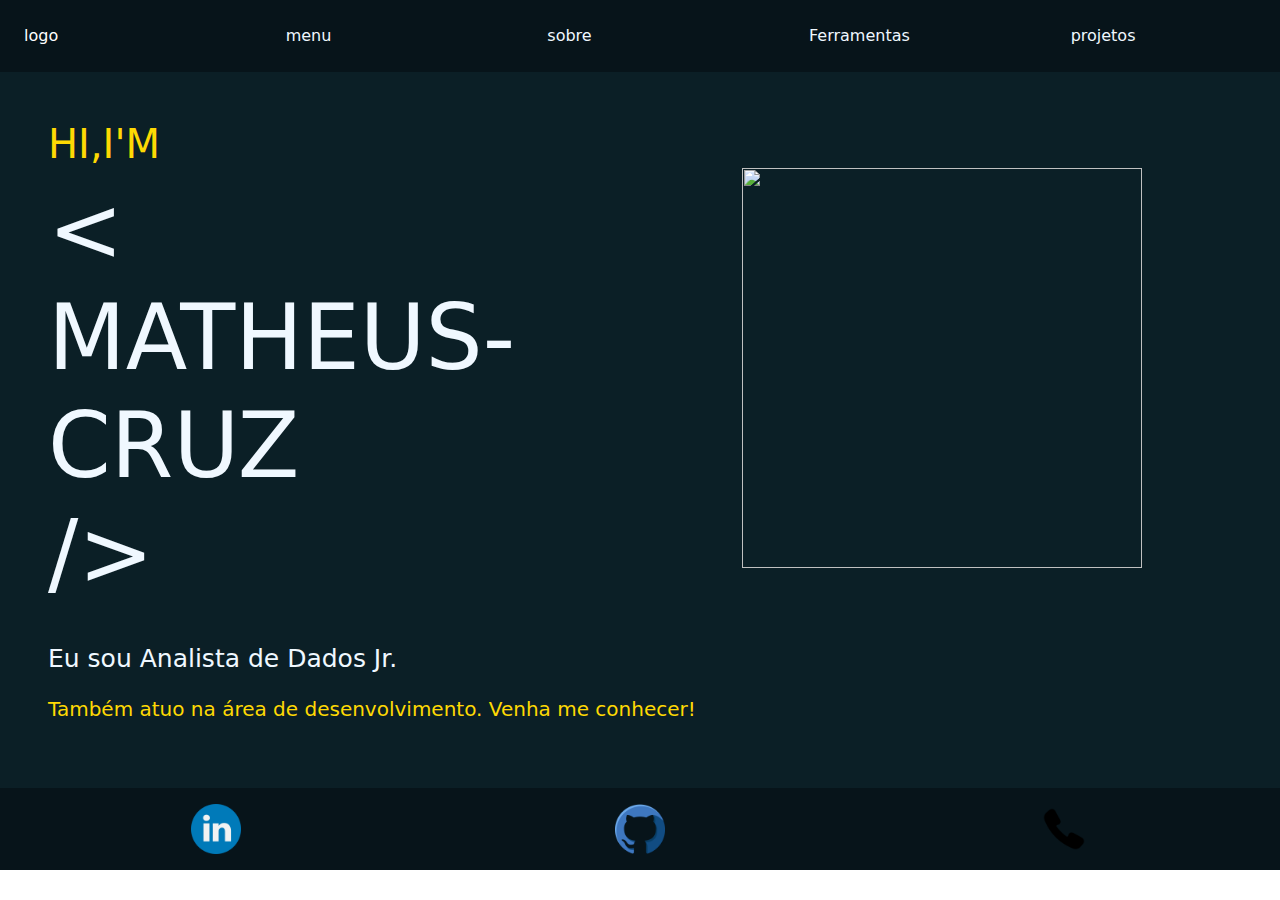
==== index.html @ 5f2461cf "commit" ====
<DOCTYPES html>
    <html lan="pt-br">

        <head>   
            <title>Meu Portifólio</title>
  <meta charset="utf-8">
  <meta name="viewport" content="width=device-width, initial-scale=1">
  <link href="https://cdn.jsdelivr.net/npm/bootstrap@5.2.3/dist/css/bootstrap.min.css" rel="stylesheet">
  <script src="https://cdn.jsdelivr.net/npm/bootstrap@5.2.3/dist/js/bootstrap.bundle.min.js"></script>
  <link rel="stylesheet" href="style\style.css">
        </head>

        <body>
            <header>
                <div class="container-fluid text-white fonteSecundaria p-4 ">
                   
                    <div class=" row justify-content-between">

                        <div class="col-2">
                            logo
                        </div>
                        <div class="col-2 ">                    
                            <a href="#">menu</a></li> 
                        </div>
                                        
                        <div class="col-2 ">                    
                        <a href="#">sobre</a></li>
                        </div>
                                       
                        <div class="col-2 ">                    
                        <a href="#">Ferramentas</a></li>
                        </div>

                        <div class="col-2 ">                    
                        <a href="#">projetos</a></li>
                        </div>

                    </div>        
                </div>
            </header>
            <main >     
                <div class="container-fluid fontePrimaria p-5">

                    <div class="row">
                        <div class="col-6">
                            <h1 class="fonteTextoTitulo text-strong">Hi,i'm </h1> 
                            
                            <h1 class="fonteIndex">
                                &lt; <br>
                                Matheus-Cruz <br>
                                /&gt;
                             </h1>                             
                        </div>
                        <div class="col-6 centro">
                            <img class="tamanhoImagem" src="image/setup.jpg" alt="">
                        </div>
                    </div>
                    <div>
                        <br>
                        <p class="fonteLegenda">Eu sou Analista de Dados Jr.</p>
                        <p class="fonteLegendaAmarela">Também atuo na área de desenvolvimento. Venha me conhecer!</p>
                    </div>
                   
                </div>  
            </main>
            <footer>
                <div class="container-fluid text-white fonteSecundaria p-3 ">
                   
                    <div class=" row ">

                        <div class="col-4 centro">                    
                           <a href="https://www.linkedin.com/in/matheuss-bdr/"><img class="tamanhoImagemRodape" src="image/linkedin.png" alt="Linkedin"></a>  
                        </div>
                                        
                        <div class="col-4 centro">                    
                           <a href="https://github.com/matheus-bdr"><img class="tamanhoImagemRodape" src="image/github.png" alt="Linkedin"></a>  
                        </div>
                                       
                        <div class="col-4 centro">                    
                           <a href="https://chat.whatsapp.com/Gm67RjoZ1LA0kFGpKaWEUM"><img class="tamanhoImagemRodape" src="image/telefone.png" alt="telefone"></a>  
                        </div>

                    </div>        
                </div>
            </footer>
        </body>
    </html>
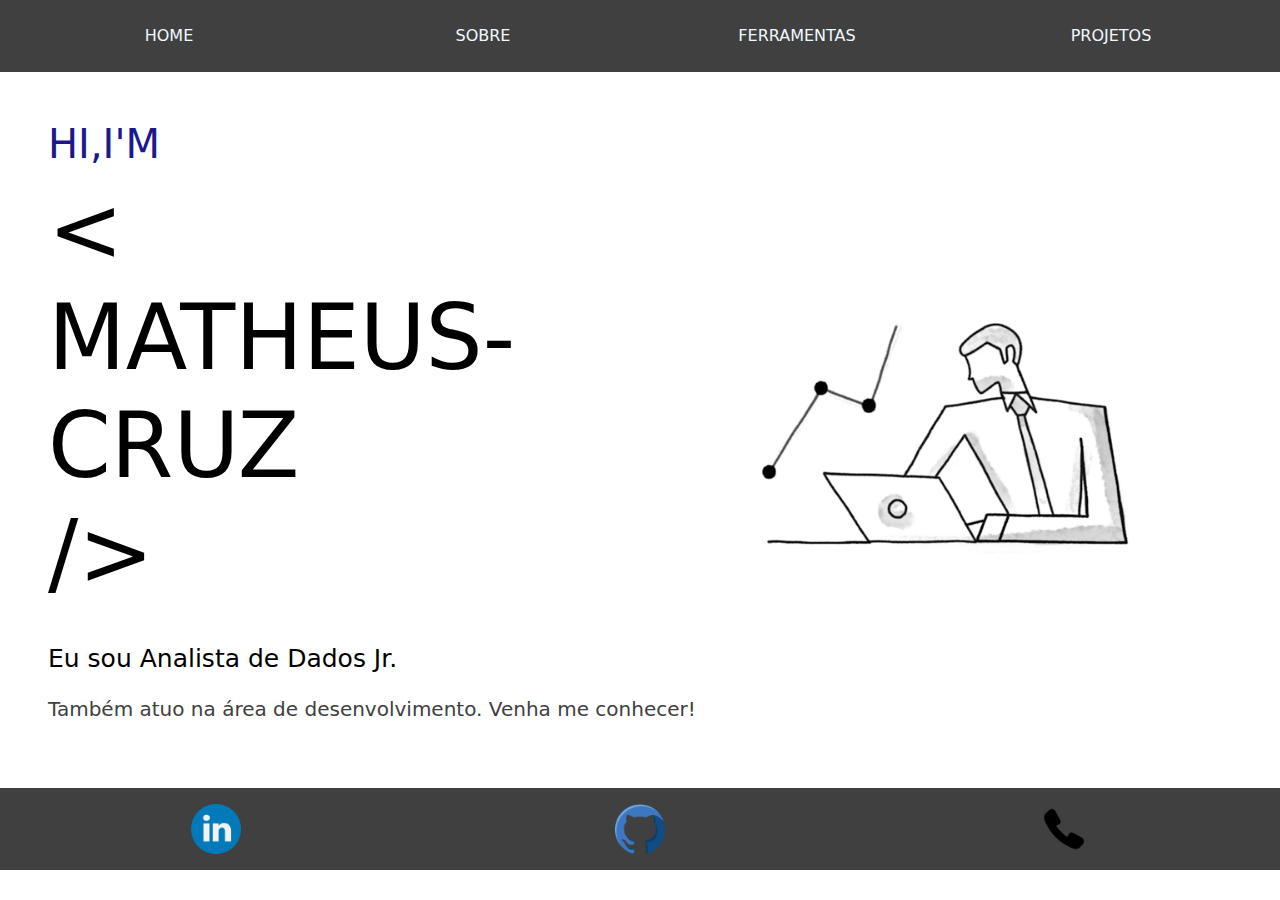
==== commit 6a66633d: "commit" ====
--- a/index.html
+++ b/index.html
@@ -2,7 +2,7 @@
     <html lan="pt-br">
 
         <head>   
-            <title>Meu Portifólio</title>
+            <title>home</title>
   <meta charset="utf-8">
   <meta name="viewport" content="width=device-width, initial-scale=1">
   <link href="https://cdn.jsdelivr.net/npm/bootstrap@5.2.3/dist/css/bootstrap.min.css" rel="stylesheet">
@@ -14,25 +14,22 @@
             <header>
                 <div class="container-fluid text-white fonteSecundaria p-4 ">
                    
-                    <div class=" row justify-content-between">
+                    <div class="row">
 
-                        <div class="col-2">
-                            logo
-                        </div>
-                        <div class="col-2 ">                    
-                            <a href="#">menu</a></li> 
+                        <div class="col-3 centro ">                    
+                            <a href="#">HOME</a></li> 
                         </div>
                                         
-                        <div class="col-2 ">                    
-                        <a href="#">sobre</a></li>
+                        <div class="col-3 centro">                    
+                        <a href="sobre.html">SOBRE</a></li>
                         </div>
                                        
-                        <div class="col-2 ">                    
-                        <a href="#">Ferramentas</a></li>
+                        <div class="col-3 centro">                    
+                        <a href="ferramentas.html">FERRAMENTAS</a></li>
                         </div>
 
-                        <div class="col-2 ">                    
-                        <a href="#">projetos</a></li>
+                        <div class="col-3 centro">                    
+                        <a href="projetos.html">PROJETOS</a></li>
                         </div>
 
                     </div>        
@@ -52,7 +49,9 @@
                              </h1>                             
                         </div>
                         <div class="col-6 centro">
-                            <img class="tamanhoImagem" src="image/setup.jpg" alt="">
+                            
+                           
+                            <img class="tamanhoImagem" src="image/analysis.gif" alt="">
                         </div>
                     </div>
                     <div>
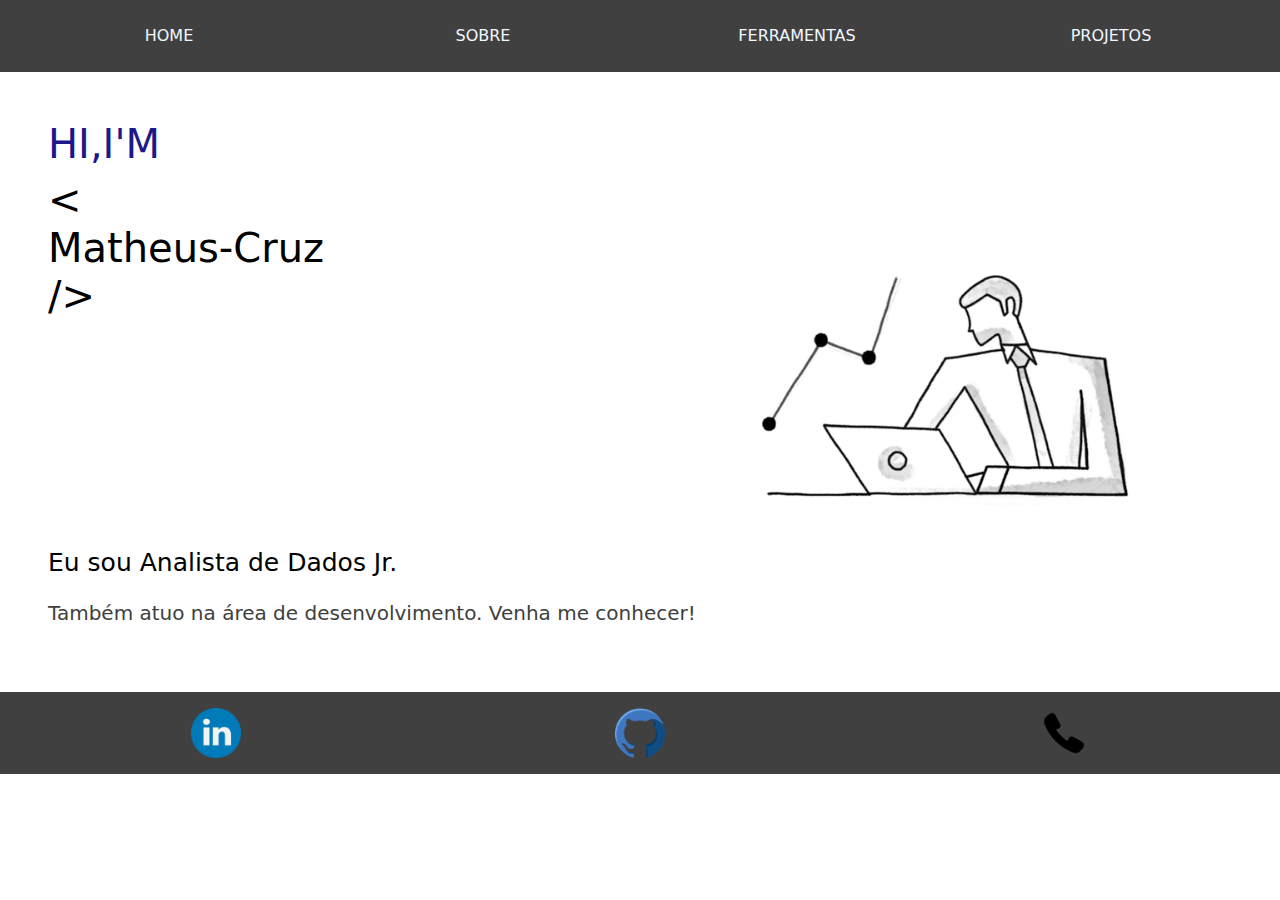
==== commit 6fba45df: "commit" ====
--- a/index.html
+++ b/index.html
@@ -42,7 +42,7 @@
                         <div class="col-6">
                             <h1 class="fonteTextoTitulo text-strong">Hi,i'm </h1> 
                             
-                            <h1 class="fonteIndex">
+                            <h1 class="fonteTitulo">
                                 &lt; <br>
                                 Matheus-Cruz <br>
                                 /&gt;
